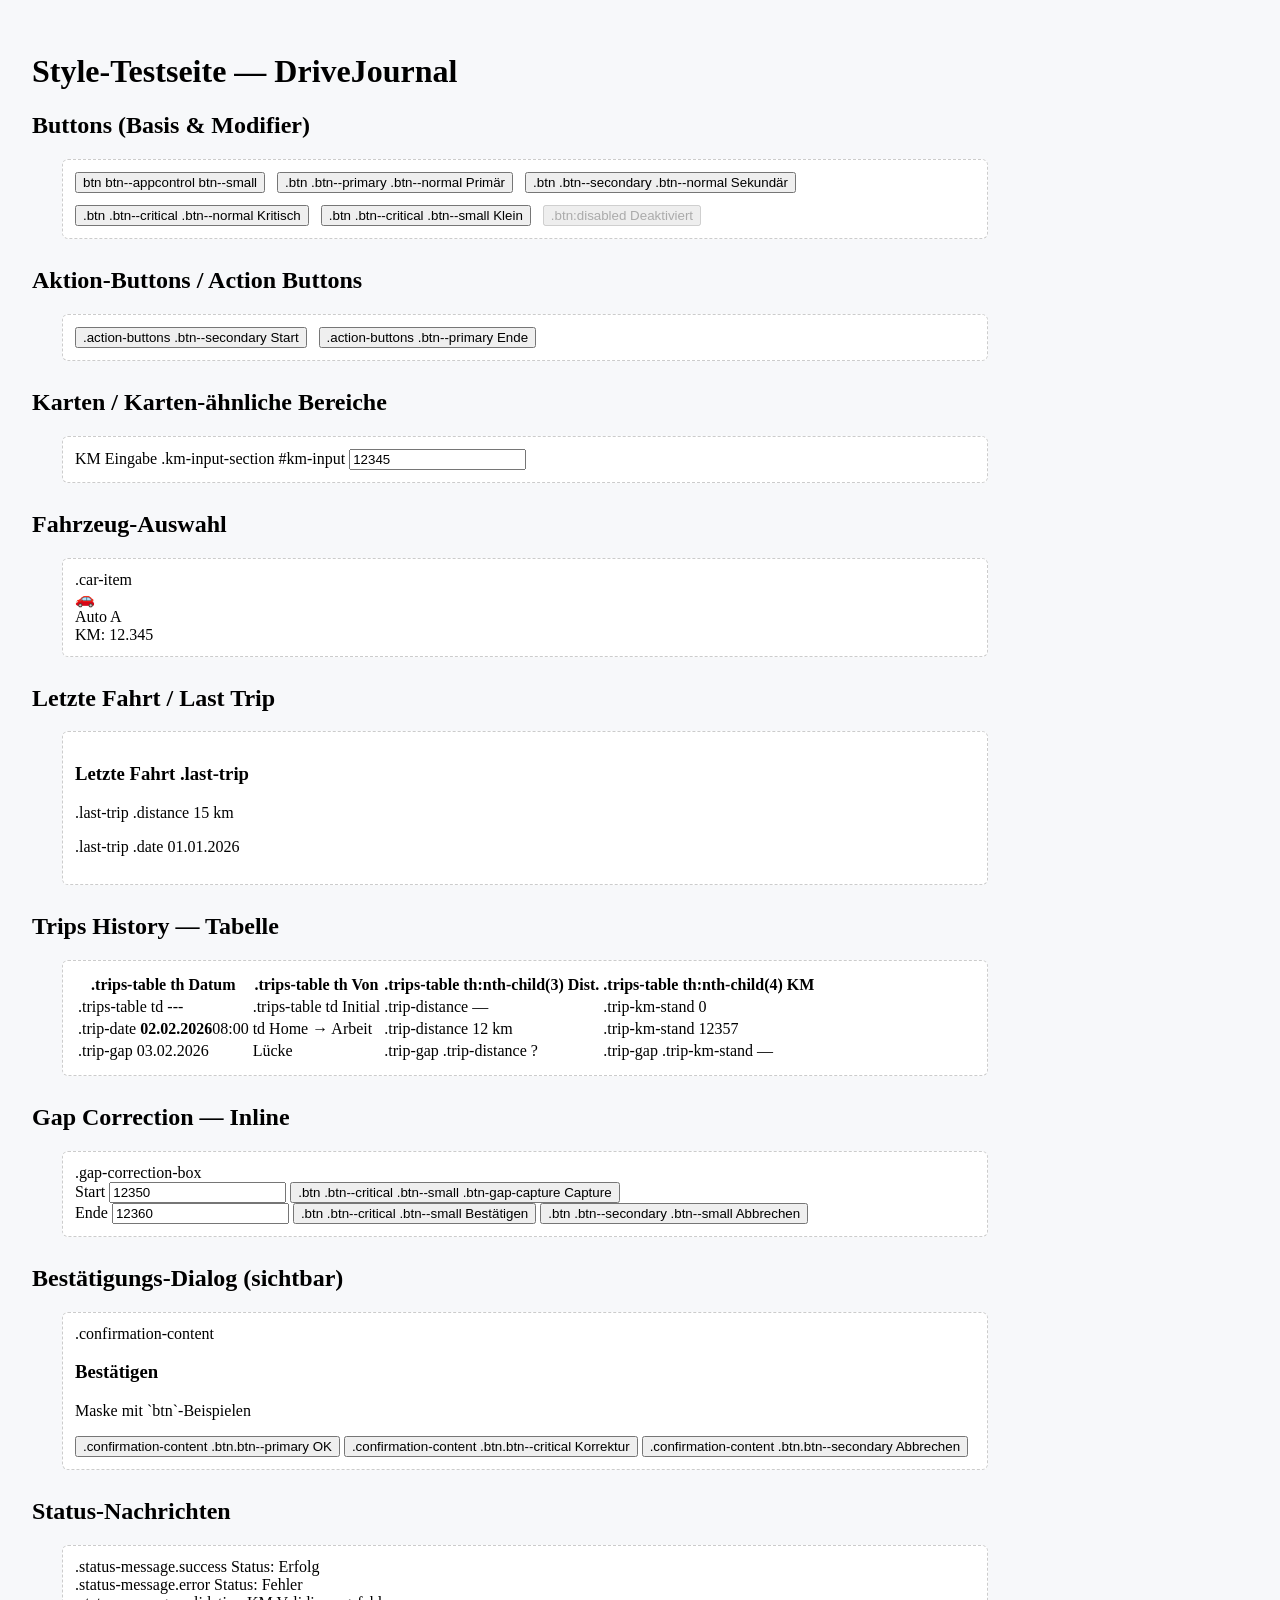
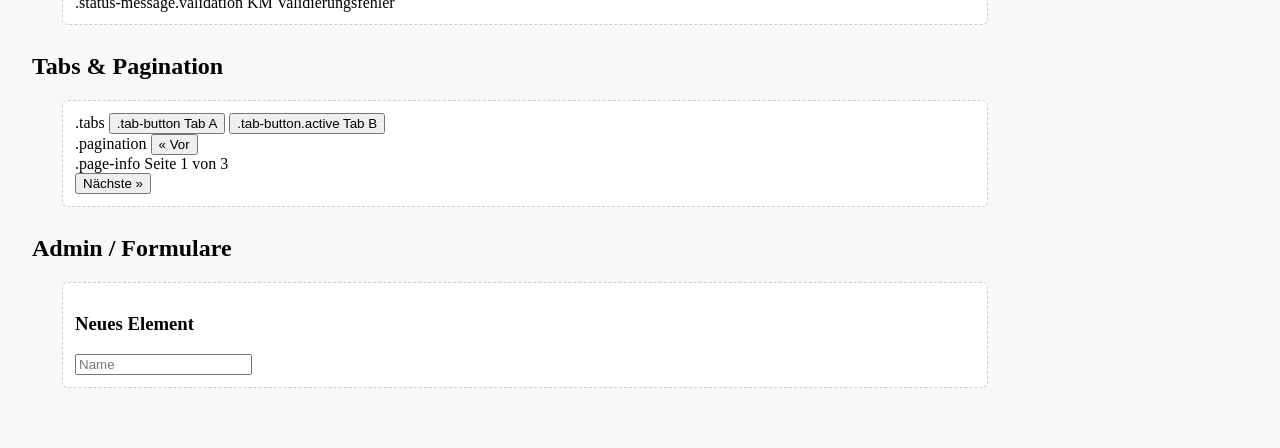
==== test-styles.html @ 4a764046 "Intitial Release" ====
<!doctype html>
<html lang="de">
<head>
  <meta charset="utf-8">
  <meta name="viewport" content="width=device-width,initial-scale=1">
  <title>DriveJournal — Style Test</title>
  <link rel="stylesheet" href="colors.css">
  <link rel="stylesheet" href="styles_v2.css">
  <style>
    body { padding: 24px; background: #f7f8fa; }
    section { margin-bottom: 28px; }
    .sample { padding: 12px; border: 1px dashed #ccc; border-radius: 6px; background: white; max-width: 900px; margin: 0 0 0 30px; }

    .row { display:flex; gap:12px; flex-wrap:wrap; align-items:center; }
    .label { min-width:220px; color:#333; font-weight:600; }
  </style>
</head>
<body>
  <h1>Style-Testseite — DriveJournal</h1>
    <section>
    <h2>Buttons (Basis & Modifier)</h2>
    <div class="sample row" style="position:relative;">
      <button class="btn btn--appcontrol btn--small">btn btn--appcontrol btn--small</button>
      <button class="btn btn--primary btn--normal">.btn .btn--primary .btn--normal Primär</button>
      <button class="btn btn--secondary btn--normal">.btn .btn--secondary .btn--normal Sekundär</button>
      <button class="btn btn--critical btn--normal">.btn .btn--critical .btn--normal Kritisch</button>
      <button class="btn btn--critical btn--small">.btn .btn--critical .btn--small Klein</button>
      <button class="btn btn--primary btn--normal" disabled>.btn:disabled Deaktiviert</button>
    </div>
  </section>

  <section>
    <h2>Aktion-Buttons / Action Buttons</h2>
    <div class="sample row action-buttons">
      <button class="btn btn--secondary btn--normal">.action-buttons .btn--secondary Start</button>
      <button class="btn btn--primary btn--normal">.action-buttons .btn--primary Ende</button>
    </div>
  </section>

  <section>
    <h2>Karten / Karten-ähnliche Bereiche</h2>
    <div class="sample">
      <!-- user-selection removed from test page -->
      <div class="km-input-section">
        <label>KM Eingabe .km-input-section #km-input</label>
        <input id="km-input" value="12345">
      </div>
    </div>
  </section>

  <section>
    <h2>Fahrzeug-Auswahl</h2>
    <div class="sample car-selection">
      <div class="car-grid">
        <div class="car-item">.car-item
          <div class="car-placeholder">🚗</div>
          <div class="car-name">Auto A</div>
          <div class="car-km">KM: 12.345</div>
        </div>
      </div>
    </div>
  </section>

  <section>
    <h2>Letzte Fahrt / Last Trip</h2>
    <div class="sample last-trip">
      <h3>Letzte Fahrt .last-trip</h3>
      <p class="distance">.last-trip .distance 15 km</p>
      <p class="date">.last-trip .date 01.01.2026</p>
    </div>
  </section>

  <section>
    <h2>Trips History — Tabelle</h2>
    <div class="sample trips-history">
      <table class="trips-table">
        <thead>
          <tr><th>.trips-table th Datum</th><th>.trips-table th Von</th><th>.trips-table th:nth-child(3) Dist.</th><th>.trips-table th:nth-child(4) KM</th></tr>
        </thead>
        <tbody>
          <tr class="trip-initial"><td>.trips-table td ---</td><td>.trips-table td Initial</td><td class="trip-distance">.trip-distance —</td><td class="trip-km-stand">.trip-km-stand 0</td></tr>
          <tr><td class="trip-date">.trip-date <strong>02.02.2026</strong><span>08:00</span></td><td>td Home → Arbeit</td><td class="trip-distance">.trip-distance 12 km</td><td class="trip-km-stand">.trip-km-stand 12357</td></tr>
          <tr class="trip-gap"><td>.trip-gap 03.02.2026</td><td><span class="trip-gap-label">Lücke</span></td><td class="trip-distance">.trip-gap .trip-distance ?</td><td class="trip-km-stand">.trip-gap .trip-km-stand —</td></tr>
        </tbody>
      </table>
    </div>
  </section>

  <section>
    <h2>Gap Correction — Inline</h2>
    <div class="sample">
      <div class="gap-correction-box">.gap-correction-box
        <div class="corr-row">
          <label>Start</label>
          <input type="number" value="12350">
          <button class="btn btn--critical btn--small btn-gap-capture">.btn .btn--critical .btn--small .btn-gap-capture Capture</button>
        </div>
        <div class="corr-row">
          <label>Ende</label>
          <input type="number" value="12360">
          <button class="btn btn--critical btn--small">.btn .btn--critical .btn--small Bestätigen</button>
          <button class="btn btn--secondary btn--small">.btn .btn--secondary .btn--small Abbrechen</button>
        </div>
      </div>
    </div>
  </section>

  <section>
    <h2>Bestätigungs-Dialog (sichtbar)</h2>
    <div class="sample confirmation-section active">
      <div class="confirmation-content">.confirmation-content
        <h3>Bestätigen</h3>
        <div class="confirmation-info">
          <p>Maske mit `btn`-Beispielen</p>
        </div>
        <button class="btn btn--primary btn--normal">.confirmation-content .btn.btn--primary OK</button>
        <button class="btn btn--critical btn--normal">.confirmation-content .btn.btn--critical Korrektur</button>
        <button class="btn btn--secondary btn--normal">.confirmation-content .btn.btn--secondary Abbrechen</button>
      </div>
    </div>
  </section>

  <section>
    <h2>Status-Nachrichten</h2>
    <div class="sample">
      <div class="status-message success">.status-message.success Status: Erfolg</div>
      <div class="status-message error">.status-message.error Status: Fehler</div>
      <div class="status-message validation">.status-message.validation KM Validierungsfehler</div>
    </div>
  </section>

  <section>
    <h2>Tabs & Pagination</h2>
    <div class="sample">
      <div class="tabs">.tabs
        <button class="tab-button">.tab-button Tab A</button>
        <button class="tab-button active">.tab-button.active Tab B</button>
      </div>
      <div class="spacer-10"></div>
      <div class="pagination">.pagination
        <button class="btn btn--primary btn--small">&laquo; Vor</button>
        <div class="page-info">.page-info Seite 1 von 3</div>
        <button class="btn btn--primary btn--small">Nächste &raquo;</button>
      </div>
    </div>
  </section>

  <section>
    <h2>Admin / Formulare</h2>
    <div class="sample add-form">
      <h3>Neues Element</h3>
      <input placeholder="Name">
      <!-- test-only buttons removed -->
    </div>
  </section>

  <!-- test page footer removed -->
</body>
</html>
---- colors.css ----
/* Theme variables (moved out of styles_v1.css for easy theming)
   Create alternate files like colors-dark.css and swap the linked/imported file. */
:root {
    --primary-color: #303649;
    --primary-hover: #17202a;
    --success-color: #01ABA3;
    --important-color: #d97706;
    --danger-color: #e23c0a;
    --accent-color: #ACBAC4;
    --bg-color: #FFFFFF;
    
    --background-card: #E9E9E9;
    --background-surface: var(--bg-color);
    --background-table-head: #b3cece;
    --background-warning: #f5e6d3;
    --text-color: #303649;
    --text-light: #7d8a96;
    --border-color: var(--background-disabled);
    --shadow: 0 1px 3px 0 rgb(48 54 73 / 0.1), 0 1px 2px -1px rgb(48 54 73 / 0.1);

    /* Buttons text colors and backgrounds) */
    --color-primary: #ffffff;
    --color-secondary: #ffffff;
    --color-critical: #ffffff;
    --color-disabled: #7d8a96;
    --background-primary: var(--primary-color);
    --background-secondary: var(--success-color);
    --background-appcontrol: var(--important-color);
    --background-critical: var(--important-color);
    --background-disabled: #dddddd;
}
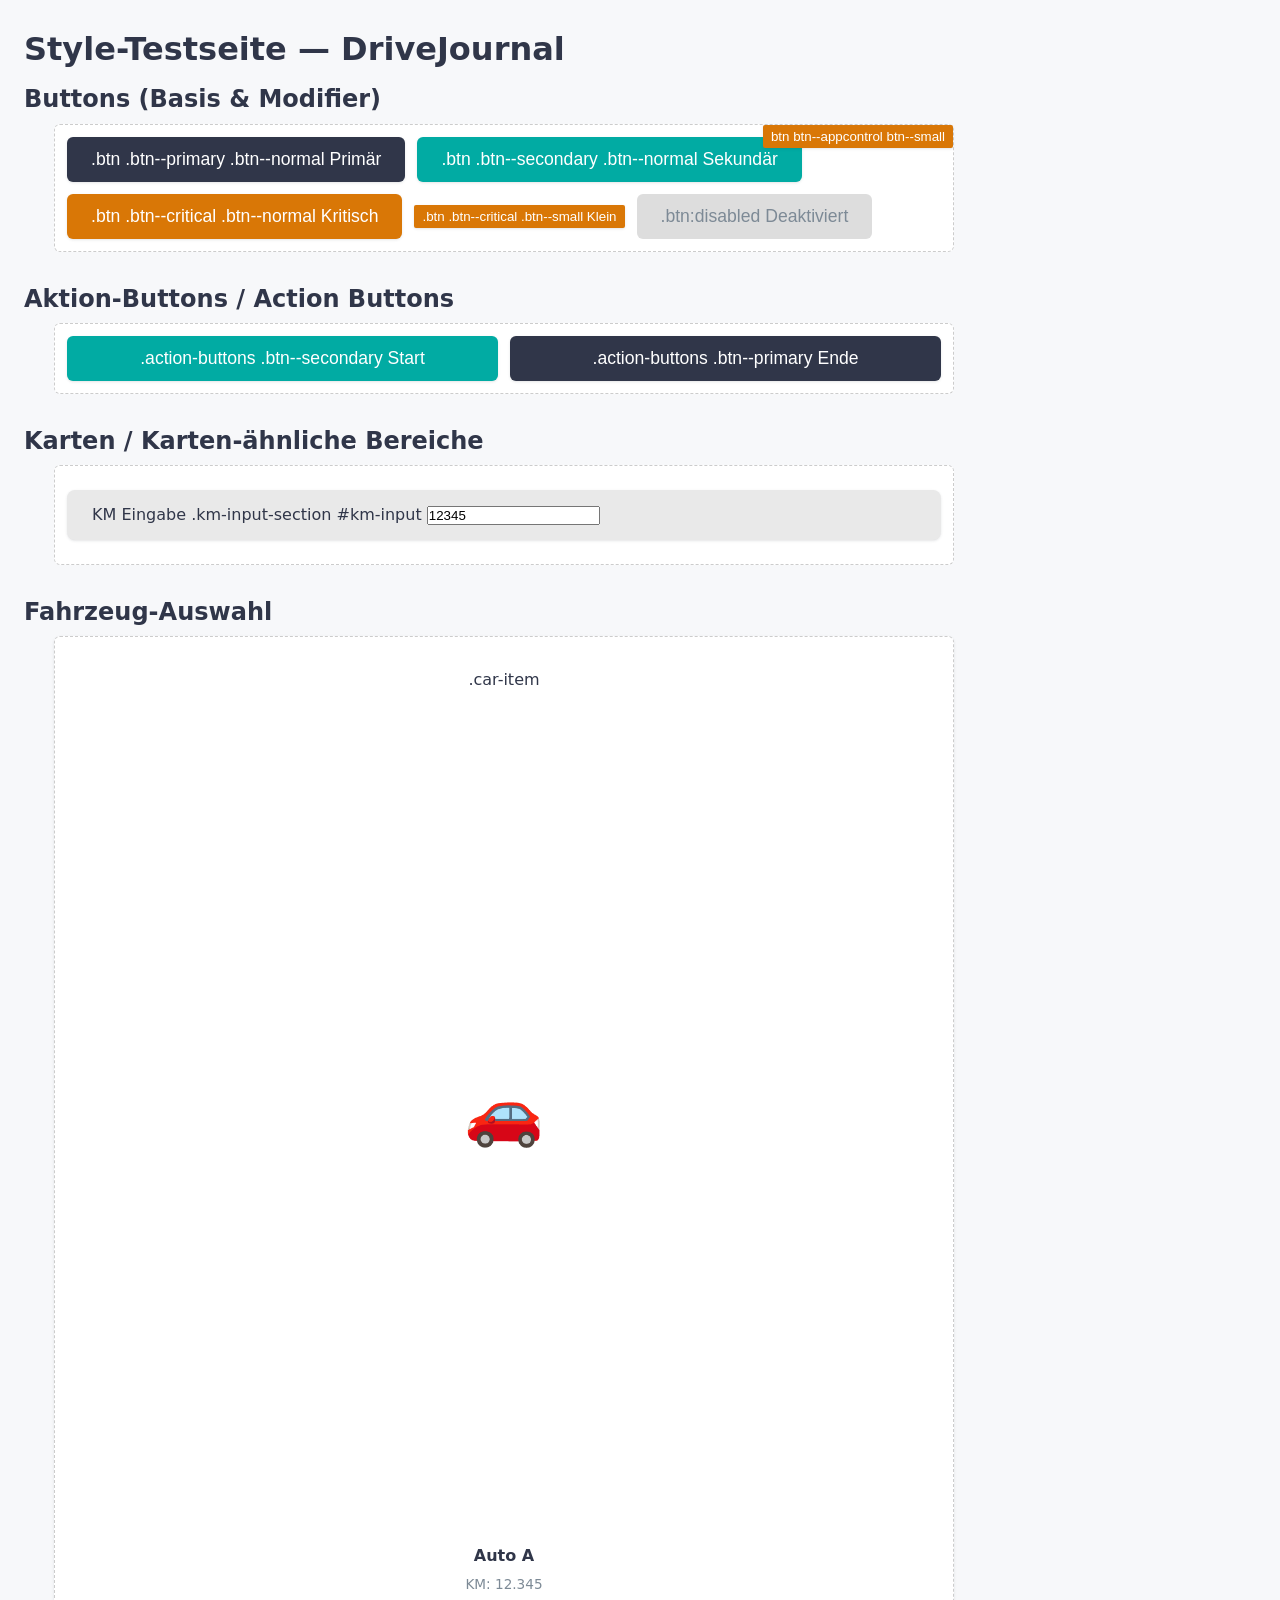
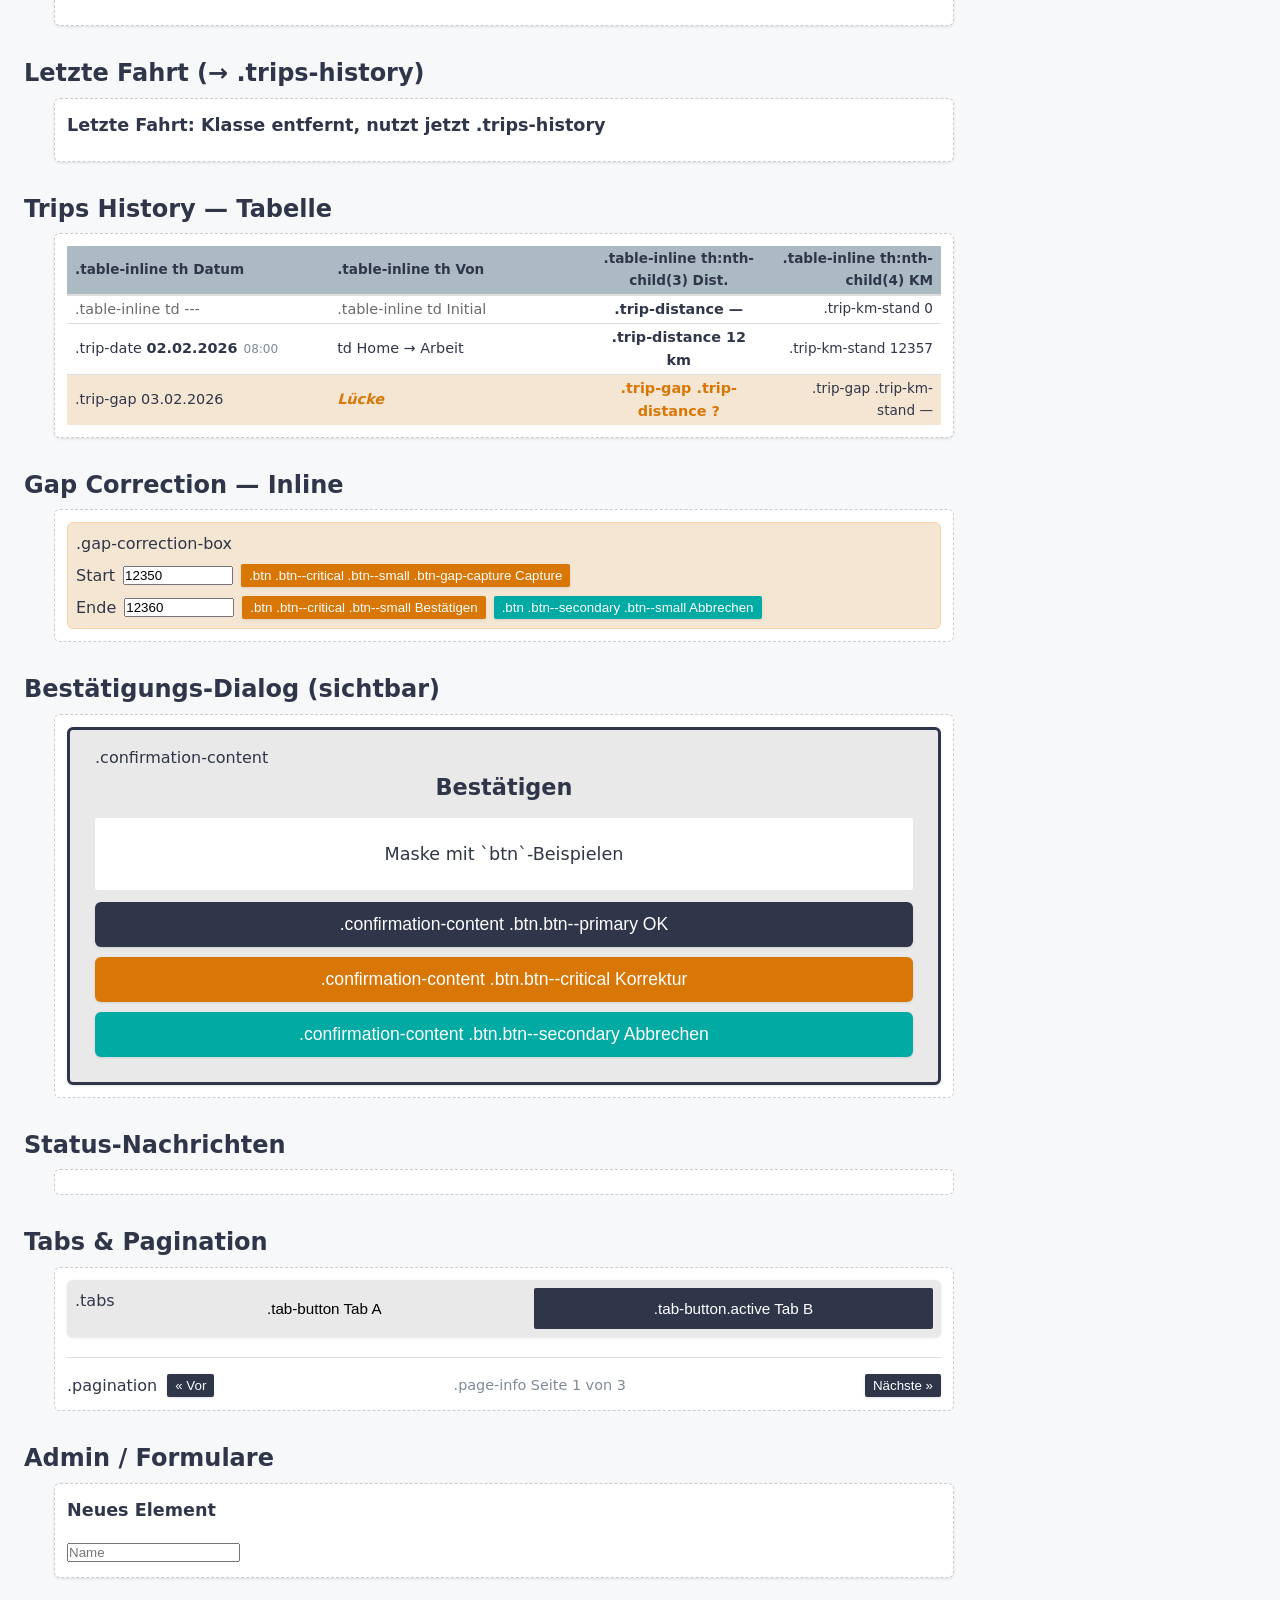
==== commit 4f9c345c: "CSS Anpassung, Kosten Darstellung" ====
--- a/test-styles.html
+++ b/test-styles.html
@@ -5,7 +5,7 @@
   <meta name="viewport" content="width=device-width,initial-scale=1">
   <title>DriveJournal — Style Test</title>
   <link rel="stylesheet" href="colors.css">
-  <link rel="stylesheet" href="styles_v2.css">
+  <link rel="stylesheet" href="styles.css">
   <style>
     body { padding: 24px; background: #f7f8fa; }
     section { margin-bottom: 28px; }
@@ -62,23 +62,21 @@
   </section>
 
   <section>
-    <h2>Letzte Fahrt / Last Trip</h2>
-    <div class="sample last-trip">
-      <h3>Letzte Fahrt .last-trip</h3>
-      <p class="distance">.last-trip .distance 15 km</p>
-      <p class="date">.last-trip .date 01.01.2026</p>
+    <h2>Letzte Fahrt (→ .trips-history)</h2>
+    <div class="sample trips-history">
+      <h3>Letzte Fahrt: Klasse entfernt, nutzt jetzt .trips-history</h3>
     </div>
   </section>
 
   <section>
     <h2>Trips History — Tabelle</h2>
     <div class="sample trips-history">
-      <table class="trips-table">
+      <table class="table-inline">
         <thead>
-          <tr><th>.trips-table th Datum</th><th>.trips-table th Von</th><th>.trips-table th:nth-child(3) Dist.</th><th>.trips-table th:nth-child(4) KM</th></tr>
+          <tr><th>.table-inline th Datum</th><th>.table-inline th Von</th><th>.table-inline th:nth-child(3) Dist.</th><th>.table-inline th:nth-child(4) KM</th></tr>
         </thead>
         <tbody>
-          <tr class="trip-initial"><td>.trips-table td ---</td><td>.trips-table td Initial</td><td class="trip-distance">.trip-distance —</td><td class="trip-km-stand">.trip-km-stand 0</td></tr>
+          <tr class="trip-initial"><td>.table-inline td ---</td><td>.table-inline td Initial</td><td class="trip-distance">.trip-distance —</td><td class="trip-km-stand">.trip-km-stand 0</td></tr>
           <tr><td class="trip-date">.trip-date <strong>02.02.2026</strong><span>08:00</span></td><td>td Home → Arbeit</td><td class="trip-distance">.trip-distance 12 km</td><td class="trip-km-stand">.trip-km-stand 12357</td></tr>
           <tr class="trip-gap"><td>.trip-gap 03.02.2026</td><td><span class="trip-gap-label">Lücke</span></td><td class="trip-distance">.trip-gap .trip-distance ?</td><td class="trip-km-stand">.trip-gap .trip-km-stand —</td></tr>
         </tbody>
--- a/colors.css
+++ b/colors.css
@@ -1,24 +1,33 @@
-/* Theme variables (moved out of styles_v1.css for easy theming)
-   Create alternate files like colors-dark.css and swap the linked/imported file. */
+/* Theme variables – swap file for alternate themes (e.g. colors-dark.css) */
 :root {
+    /* Brand */
     --primary-color: #303649;
     --primary-hover: #17202a;
     --success-color: #01ABA3;
     --important-color: #d97706;
     --danger-color: #e23c0a;
     --accent-color: #ACBAC4;
+
+    /* Backgrounds */
     --bg-color: #FFFFFF;
-    
     --background-card: #E9E9E9;
     --background-surface: var(--bg-color);
-    --background-table-head: #b3cece;
+    --background-table-head: #ACBAC4;
     --background-warning: #f5e6d3;
+    --background-disabled: #dddddd;
+    --success-bg: #d4e4dd;
+    --gap-border-color: #ffd1a8;
+    --confirmation-correction-bg: #f5eed8;
+
+    /* Text */
     --text-color: #303649;
     --text-light: #7d8a96;
+
+    /* Borders & Shadow */
     --border-color: var(--background-disabled);
     --shadow: 0 1px 3px 0 rgb(48 54 73 / 0.1), 0 1px 2px -1px rgb(48 54 73 / 0.1);
 
-    /* Buttons text colors and backgrounds) */
+    /* Button text & backgrounds */
     --color-primary: #ffffff;
     --color-secondary: #ffffff;
     --color-critical: #ffffff;
@@ -27,5 +36,18 @@
     --background-secondary: var(--success-color);
     --background-appcontrol: var(--important-color);
     --background-critical: var(--important-color);
-    --background-disabled: #dddddd;
+
+    /* Tab accent */
+    --tab-color: #5a7a6a;
+
+    /* Border radius scale */
+    --radius-sm: 2px;
+    --radius-md: 6px;
+    --radius-lg: 8px;
+
+    /* Spacing scale */
+    --spacing-xs: 6px;
+    --spacing-sm: 8px;
+    --spacing-md: 12px;
+    --spacing-lg: 20px;
 }
--- a/styles.css
+++ b/styles.css
@@ -0,0 +1,731 @@
+﻿@import url('colors.css');
+
+/* ============================================================
+   1. Reset / Base
+   ============================================================ */
+* {
+    margin: 0;
+    padding: 0;
+    box-sizing: border-box;
+}
+
+body {
+    font-family: system-ui, sans-serif;
+    background: var(--bg-color);
+    color: var(--text-color);
+    line-height: 1.6;
+    -webkit-font-smoothing: antialiased;
+    min-height: 100vh;
+}
+
+h1 { font-size: 2rem;   margin-bottom: 5px; color: var(--primary-color); }
+h2 { font-size: 1.5rem; margin-bottom: 5px; color: var(--primary-color); }
+
+ul { padding-left: 24px; list-style-type: square; list-style-position: outside; }
+ul li { margin-top: var(--spacing-xs); }
+p   { margin-top: var(--spacing-xs); }
+
+
+/* ============================================================
+   2. Layout
+   ============================================================ */
+.container {
+    max-width: 600px;
+    margin: 0 auto;
+    padding: var(--spacing-lg);
+    min-height: 100vh;
+}
+
+.header {
+    text-align: center;
+    margin-bottom: 30px;
+    position: relative;
+}
+
+.header-logo {
+    width: 100%;
+    height: auto;
+    margin: 0 auto 15px;
+    display: block;
+}
+
+/* ============================================================
+   3. Card — shared background & shadow
+   ============================================================ */
+.card,
+.km-input-section,
+.car-selection,
+.trips-history,
+.login-form,
+.add-form,
+.admin-item,
+.tabs,
+.confirmation-content {
+    background: var(--background-card);
+    box-shadow: var(--shadow);
+}
+
+/* ============================================================
+   4. Input Component
+   ============================================================ */
+
+/* Base: alle Textfelder */
+.input_text {
+    font-size: 0.9rem;
+    font-family: inherit;
+    color: inherit;
+    background: var(--bg-color);
+    border: 1px solid var(--border-color);
+    padding: 2px 8px;
+    border-radius: var(--radius-md);
+    line-height: 1.1;
+    width: 100%;
+    box-sizing: border-box;
+    min-width: 0;
+}
+
+.input_text--bold { font-weight: 700; }
+.input_text--lg   { font-size: 1rem; padding: 12px; }
+
+/* Grosses zentriertes KM-Eingabefeld */
+.input_text--xl {
+    font-size: 1.5rem;
+    font-weight: bold;
+    text-align: center;
+    padding: 12px;
+    border: 2px solid var(--primary-color);
+    border-radius: var(--radius-md);
+    margin-bottom: var(--spacing-md);
+}
+
+.input_text:focus,
+.input_text--xl:focus {
+    outline: none;
+    border-color: var(--primary-color);
+    box-shadow: 0 0 0 3px rgba(48, 54, 73, 0.12);
+}
+
+/* inactive save looks disabled but visible */
+.btn[data-action="save"]        { opacity: 0.45; pointer-events: none; }
+.btn[data-action="save"].active { opacity: 1;    pointer-events: auto; }
+
+
+/* ============================================================
+   5. KM Input Section
+   ============================================================ */
+.km-input-section {
+    border-radius: var(--radius-lg);
+    padding: var(--spacing-md) 25px;
+    margin: var(--spacing-md) 0;
+}
+
+
+/* ============================================================
+   6. Buttons
+   ============================================================ */
+.btn {
+    border: none;
+    cursor: pointer;
+    transition: all 0.15s ease;
+    color: var(--color-primary);
+    box-shadow: var(--shadow);
+    display: inline-flex;
+    align-items: center;
+    justify-content: center;
+    text-decoration: none;
+}
+
+.btn--primary   { background: var(--background-primary); }
+.btn--secondary { background: var(--background-secondary); }
+.btn--critical  { background: var(--background-critical); }
+
+.btn--normal {
+    padding: 12px 24px;
+    border-radius: var(--radius-md);
+    font-size: 1.1rem;
+    font-weight: 400;
+}
+.btn--small {
+    padding: 4px 8px;
+    border-radius: var(--radius-sm);
+}
+
+.btn--appcontrol {
+    background: var(--background-appcontrol);
+    position: absolute;
+    top: 0;
+    right: 0;
+}
+
+.btn:hover { filter: brightness(0.8); }
+
+.btn:disabled,
+.btn.disabled {
+    background: var(--background-disabled) !important;
+    cursor: default;
+    opacity: 1;
+    box-shadow: none;
+}
+
+:disabled,
+.disabled { color: var(--color-disabled) !important; }
+
+/* Start / Ende side-by-side, equal width */
+.action-buttons {
+    display: flex;
+    gap: var(--spacing-md);
+    flex-wrap: nowrap;
+}
+.action-buttons .btn {
+    flex: 1 1 0;
+    min-width: 0;
+}
+
+
+/* ============================================================
+   7. Car Selection
+   ============================================================ */
+.car-selection {
+    border-radius: var(--radius-md);
+    padding: 15px 25px;
+    margin: var(--spacing-md) 0;
+}
+
+.car-grid {
+    display: grid;
+    grid-template-columns: repeat(auto-fit, minmax(140px, 1fr));
+    gap: var(--spacing-md);
+}
+
+.car-item {
+    background: var(--bg-color);
+    border: 3px solid transparent;
+    border-radius: var(--radius-md);
+    padding: 15px;
+    cursor: pointer;
+    transition: all 0.2s;
+    text-align: center;
+}
+
+.car-item:hover,
+.car-item:active {
+    transform: translateY(-3px);
+    box-shadow: var(--shadow);
+}
+
+.car-item.selected {
+    border-color: var(--primary-color);
+    background: white;
+}
+
+.car-item img {
+    width: 100%;
+    aspect-ratio: 1;
+    object-fit: cover;
+    border-radius: var(--radius-sm);
+    margin: var(--spacing-md) 0;
+}
+
+.car-placeholder {
+    width: 100%;
+    aspect-ratio: 1;
+    display: flex;
+    align-items: center;
+    justify-content: center;
+    font-size: 4rem;
+    background: white;
+    border-radius: var(--radius-sm);
+    margin-bottom: var(--spacing-md);
+}
+
+.car-name { font-weight: 600; margin-bottom: 5px; }
+
+.car-km { font-size: 0.85rem; color: var(--text-light); }
+
+.car-open-start {
+    margin-top: var(--spacing-xs);
+    color: var(--important-color);
+    font-weight: 600;
+    font-style: italic;
+    font-size: 0.85rem;
+}
+
+
+/* ============================================================
+   8. Status Messages
+   ============================================================ */
+.status-message {
+    padding: var(--spacing-sm) var(--spacing-md);
+    border-radius: var(--radius-md);
+    margin: var(--spacing-md) 0;
+    text-align: center;
+    font-weight: 600;
+    display: none;
+}
+
+.status-message--success {
+    border: 1px solid var(--success-color);
+    background: var(--success-bg);
+    color: var(--success-color);
+    display: block;
+}
+
+.status-message--warning {
+    border: 1px solid var(--important-color);
+    background: var(--background-warning);
+    color: var(--important-color);
+    display: block;
+}
+
+.status-message--error {
+    border: 1px solid var(--danger-color);
+    background: var(--background-warning);
+    color: var(--danger-color);
+    display: block;
+}
+
+
+/* ============================================================
+   9. Trip Badges
+   ============================================================ */
+.trip-initial {
+    background: #f5f5f5;
+    color: #6b6b6b;
+}
+
+.initial-badge {
+    display: inline-block;
+    margin-left: var(--spacing-sm);
+    padding: 2px var(--spacing-xs);
+    font-size: 0.75rem;
+    color: #6b6b6b;
+    background: #efefef;
+    border-radius: var(--radius-sm);
+    border: 1px solid #e0e0e0;
+}
+
+
+/* ============================================================
+   10. Trips History & Tables
+   ============================================================ */
+.trips-history {
+    border-radius: var(--radius-lg);
+    padding: var(--spacing-md) var(--spacing-lg);
+    margin-bottom: 15px;
+}
+
+.trips-history h3 {
+    margin-bottom: 10px;
+    font-size: 1.1rem;
+    color: var(--primary-color);
+}
+
+/* Einheitliche Tabelle fuer alle Kontexte */
+.table-inline {
+    width: 100%;
+    border-collapse: collapse;
+    font-size: 0.9rem;
+}
+
+.table-inline th {
+    padding: 2px var(--spacing-sm);
+    text-align: left;
+    font-weight: 600;
+    font-size: 0.85rem;
+    color: var(--text-color);
+    border-bottom: 2px solid var(--border-color);
+    background: var(--background-table-head);
+}
+
+.table-inline td {
+    padding: 2px var(--spacing-sm);
+    border-bottom: 1px solid var(--border-color);
+}
+
+/* Mehr Luft fuer Stats/Kosten-Tabellen */
+.table-inline--relaxed th,
+.table-inline--relaxed td { padding: 10px; }
+
+.table-inline tbody tr { background: white; }
+.table-inline tbody tr:hover { background: var(--bg-color); }
+.table-inline tbody tr:last-child td { border-bottom: none; }
+
+.table-inline th:nth-child(3) { text-align: center; }
+.table-inline th:nth-child(4) { text-align: right; }
+
+.table-inline td:nth-child(1), .table-inline th:nth-child(1) { width: 30%; }
+.table-inline td:nth-child(2), .table-inline th:nth-child(2) { width: 30%; }
+.table-inline td:nth-child(3), .table-inline th:nth-child(3) { width: 20%; }
+.table-inline td:nth-child(4), .table-inline th:nth-child(4) { width: 20%; }
+
+.trip-date { white-space: nowrap; }
+.trip-date strong { display: inline; font-size: 0.9rem; font-weight: 700; margin-right: var(--spacing-xs); }
+.trip-date span   { display: inline; font-size: 0.75rem; color: var(--text-light); }
+
+.trip-distance  { color: var(--text-color); font-weight: 600; text-align: center; }
+.trip-km-stand  { color: var(--text-color); text-align: right; font-size: 0.85rem; }
+
+
+/* ============================================================
+   11. Trip Gap
+   ============================================================ */
+.trip-gap       { background: var(--background-warning) !important; }
+.trip-gap:hover { background: #f0dcc0 !important; }
+
+.trip-gap-label { color: var(--important-color); font-weight: 600; font-style: italic; }
+.trip-gap .trip-distance { color: var(--important-color); }
+.trip-gap .trip-km-stand { color: var(--text-color); font-weight: 500; }
+
+.gap-correction-box {
+    background: var(--background-warning);
+    border: 1px solid var(--gap-border-color);
+    padding: var(--spacing-sm);
+    border-radius: var(--radius-md);
+    display: flex;
+    flex-direction: column;
+    gap: var(--spacing-xs);
+    align-items: flex-start;
+}
+
+.gap-correction-box .corr-row {
+    display: flex;
+    gap: var(--spacing-sm);
+    align-items: center;
+}
+
+.gap-correction-box input[type="number"] { width: 110px; }
+
+
+/* ============================================================
+   12. Utilities
+   ============================================================ */
+.text-left   { text-align: left; }
+.text-center { text-align: center; }
+.text-right  { text-align: right; }
+.hidden      { display: none !important; }
+.small       { font-size: 0.85rem; }
+
+/* Column alignment utility classes for table-inline */
+.col-left   { text-align: left; }
+.col-center { text-align: center; }
+.col-right  { text-align: right; }
+
+/* Ensure table headers and cells with column alignment classes override positional rules */
+.table-inline th.col-left, .table-inline td.col-left { text-align: left; }
+.table-inline th.col-center, .table-inline td.col-center { text-align: center; }
+.table-inline th.col-right, .table-inline td.col-right { text-align: right; }
+
+/* If positional nth-child rules still interfere, remove or comment them out above in this file.
+    Alternatively increase specificity here, e.g. .table-inline thead th.col-right { text-align: right; } */
+
+.user-name    { font-weight: 700; text-align: left; }
+.corr-msg     { font-weight: 600; color: var(--important-color); }
+.msg-success  { color: var(--success-color); }
+.msg-warning  { color: var(--danger-color); }
+.debug-bounds { font-size: 12px; color: #666; margin-top: var(--spacing-xs); }
+.empty        { text-align: center; padding: var(--spacing-lg) 30px; color: var(--text-light); }
+
+
+/* ============================================================
+   13. Form Layout
+   ============================================================ */
+.form_grid { display: grid; gap: var(--spacing-sm); }
+
+.form_row {
+    display: grid;
+    grid-template-columns: 90px 1fr;
+    gap: var(--spacing-sm);
+    align-items: start;
+}
+
+/* Breitere Label-Spalte fuer Statistiken */
+.form_row--wide { grid-template-columns: 120px 1fr; }
+
+.form_row .box {
+    background: var(--bg-color);
+    border: 1px solid var(--border-color);
+    padding: var(--spacing-xs) var(--spacing-sm);
+    border-radius: var(--radius-md);
+    line-height: 1.1;
+}
+
+.form_row .box .user-link-text { word-break: break-all; display: inline-block; }
+
+.form_row .link-actions {
+    grid-column: 2;
+    margin-top: var(--spacing-xs);
+    display: flex;
+    gap: var(--spacing-sm);
+    align-items: center;
+}
+
+.form_row .link-actions .btn { width: auto; }
+
+.label { color: var(--text-color); }
+
+
+/* ============================================================
+   14. Car Tabs
+   ============================================================ */
+.car-tabs {
+    display: flex;
+    gap: 5px;
+    margin-bottom: 0;
+    border-bottom: 2px solid var(--border-color);
+    overflow-x: auto;
+    -webkit-overflow-scrolling: touch;
+}
+
+.car-tab {
+    padding: var(--spacing-xs) var(--spacing-lg);
+    background: var(--bg-color);
+    border: 1px solid transparent;
+    border-bottom: 3px solid transparent;
+    border-radius: var(--radius-sm) var(--radius-sm) 0 0;
+    color: var(--text-color);
+    font-size: 0.95rem;
+    font-weight: 500;
+    cursor: pointer;
+    transition: all 0.2s;
+    white-space: nowrap;
+    font-family: inherit;
+    margin-bottom: -2px;
+}
+
+.car-tab:hover,
+.car-tab.active {
+    background: var(--tab-color);
+    color: white;
+}
+
+.car-tab.active {
+    border-bottom-color: var(--tab-color);
+    font-weight: 600;
+}
+
+.car-tab-contents { position: relative; }
+
+.tab-panel        { display: none; }
+.tab-panel.active { display: block; }
+
+
+/* ============================================================
+   15. Pagination
+   ============================================================ */
+.pagination {
+    display: flex;
+    justify-content: space-between;
+    align-items: center;
+    margin-top: 15px;
+    padding-top: 15px;
+    border-top: 1px solid var(--border-color);
+    gap: 10px;
+}
+
+.page-info {
+    color: var(--text-light);
+    font-size: 0.9rem;
+    text-align: center;
+    flex: 1;
+}
+
+
+/* ============================================================
+   16. Login Form
+   ============================================================ */
+.login-form {
+    border-radius: var(--radius-lg);
+    padding: 30px;
+}
+
+.login-form .btn    { width: 100%; }
+.login-form .input_text--lg { margin-bottom: 15px; }
+
+
+/* ============================================================
+   17. Admin Navigation Tabs
+   ============================================================ */
+.tabs {
+    display: flex;
+    gap: 10px;
+    margin-bottom: var(--spacing-lg);
+    border-radius: var(--radius-md);
+    padding: var(--spacing-sm);
+}
+
+.tab-button {
+    flex: 1;
+    padding: 12px;
+    border: none;
+    background: transparent;
+    border-radius: var(--radius-sm);
+    cursor: pointer;
+    font-size: 0.95rem;
+    font-weight: 500;
+    transition: all 0.2s;
+}
+
+.tab-button:hover  { background: var(--bg-color); }
+.tab-button.active { background: var(--primary-color); color: white; }
+
+
+/* ============================================================
+   18. Admin Forms & Lists
+   ============================================================ */
+.add-form {
+    border-radius: var(--radius-lg);
+    padding: 25px;
+    margin-bottom: var(--spacing-lg);
+}
+
+.add-form h3   { margin-bottom: 15px; font-size: 1.1rem; }
+.add-form .btn { width: 100%; }
+
+.item-list { display: grid; gap: var(--spacing-md); }
+
+
+/* ============================================================
+   19. Admin Items
+   ============================================================ */
+.admin-item {
+    border-radius: var(--radius-md);
+    padding: var(--spacing-md);
+    display: flex;
+    align-items: center;
+    gap: var(--spacing-md);
+    margin-bottom: var(--spacing-sm);
+}
+
+.admin-item img {
+    width: 120px;
+    height: 120px;
+    object-fit: cover;
+    border-radius: var(--radius-sm);
+}
+
+.admin-item .car-placeholder { width: 60px; height: 60px; font-size: 2rem; margin: 0; }
+
+.admin-info          { flex: 1; }
+.admin-info strong   { display: block; margin-bottom: 3px; }
+.admin-info span     { color: var(--text-light); font-size: 0.9rem; }
+
+.controls-top {
+    display: flex;
+    justify-content: flex-end;
+    gap: var(--spacing-sm);
+    margin-bottom: var(--spacing-sm);
+}
+
+.summary-total td { font-weight: 700; background: var(--background-card); }
+
+
+/* ============================================================
+   20. Confirmation Dialog
+   ============================================================ */
+.confirmation-section        { display: none; margin: 15px 0; animation: slideDown 0.3s ease-out; }
+.confirmation-section.active { display: block; }
+
+@keyframes slideDown {
+    from { opacity: 0; transform: translateY(-10px); }
+    to   { opacity: 1; transform: translateY(0); }
+}
+
+.confirmation-content {
+    border-radius: var(--radius-md);
+    padding: 15px 25px;
+    border: 3px solid var(--primary-color);
+}
+
+.confirmation-content h3 {
+    color: var(--text-color);
+    margin-bottom: 12px;
+    font-size: 1.4rem;
+    text-align: center;
+}
+
+.confirmation-content .btn { width: 100%; margin-bottom: 10px; }
+
+.confirmation-info,
+.confirmation-correction {
+    padding: var(--spacing-md) var(--spacing-lg);
+    border-radius: var(--radius-sm);
+}
+
+.confirmation-info {
+    background: var(--bg-color);
+    margin-bottom: var(--spacing-md);
+    text-align: center;
+}
+
+.confirmation-info p      { margin: 10px 0; font-size: 1.1rem; }
+.confirmation-info strong { color: var(--primary-color); font-size: 1.2rem; }
+
+.confirmation-correction {
+    margin: var(--spacing-md) 0;
+    background: var(--confirmation-correction-bg);
+}
+
+.confirmation-correction label {
+    display: block;
+    color: var(--text-color);
+    font-weight: 600;
+    margin-bottom: 10px;
+    font-size: 0.9rem;
+}
+
+.confirm-last-entry { color: var(--text-light); }
+
+
+/* ============================================================
+   21. Mobile
+   ============================================================ */
+@media (max-width: 480px) {
+    .container   { padding: 15px; }
+
+    .header-logo { width: 100%; max-width: 100%; margin-bottom: 10px; }
+    .header h1   { font-size: 1.5rem; }
+
+    .car-grid    { grid-template-columns: repeat(2, 1fr); }
+
+    .tabs        { flex-direction: column; gap: 5px; }
+
+    .car-tabs    { gap: 3px; padding-bottom: 5px; }
+    .car-tab     { padding: 10px 15px; font-size: 0.85rem; }
+
+    .trips-history { padding: 15px; }
+    .table-inline   { font-size: 0.8rem; }
+    .table-inline th,
+    .table-inline td      { padding: var(--spacing-sm) 4px; }
+    .trip-date strong    { font-size: 0.8rem; }
+    .trip-date span      { font-size: 0.7rem; }
+
+    .pagination  { flex-wrap: wrap; }
+    .page-info   { font-size: 0.8rem; width: 100%; order: -1; margin-bottom: 10px; }
+
+    .confirmation-content h3  { font-size: 1.2rem; }
+    .confirmation-info,
+    .confirmation-correction  { padding: 15px; }
+}
+
+@media (hover: none) {
+    .car-item:active { transform: scale(0.95); }
+}
+
+/* KM / Kosten Box: use default .trips-history styles (no special centering) */
+/* Internal layout for Kosten view: keep within .trips-history, month and euro on one line */
+.km-cost-inner { width: 100%;  }
+
+.km-cost-inner .cost-current { display: flex; justify-content: space-between; align-items: center; gap: 12px; }
+.km-cost-inner .current-month-name { font-size: 1.5rem; font-weight: bold; color: var(--primary-color); }
+.km-cost-inner .current-cost { font-size: 1.5rem; font-weight: bold; text-align: right; min-width: 100px; }
+
+.km-cost-inner .cost-prev { display: flex; flex-direction: column; gap: 6px; }
+.km-cost-inner .cost-row { display: flex; justify-content: space-between; align-items: center; }
+.km-cost-inner .cost-value { text-align: right; min-width: 80px; font-weight: 600; }
+
+@media (max-width: 480px) {
+    .km-cost-inner { max-width: 100%; }
+    .km-cost-inner .current-month-name { font-size: 1.2rem; }
+    .km-cost-inner .current-cost { font-size: 1.2rem; }
+}
+
